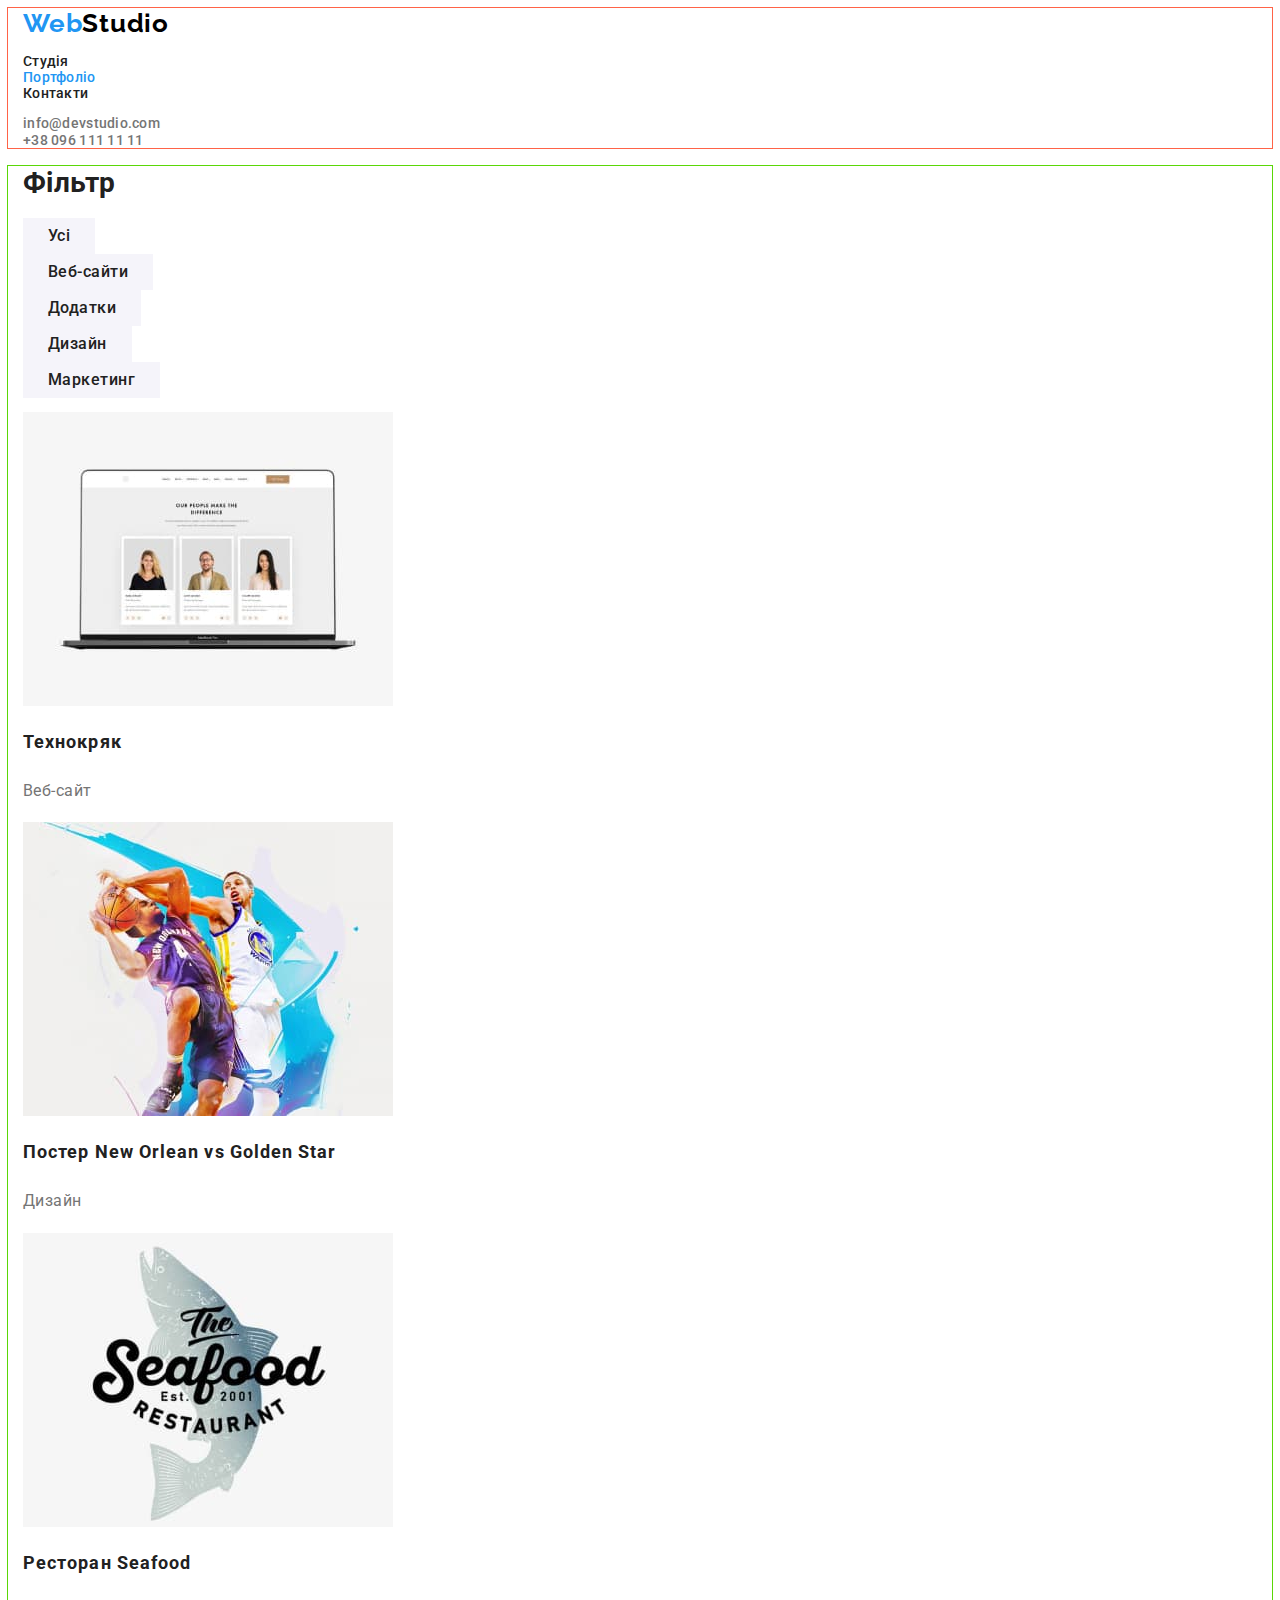
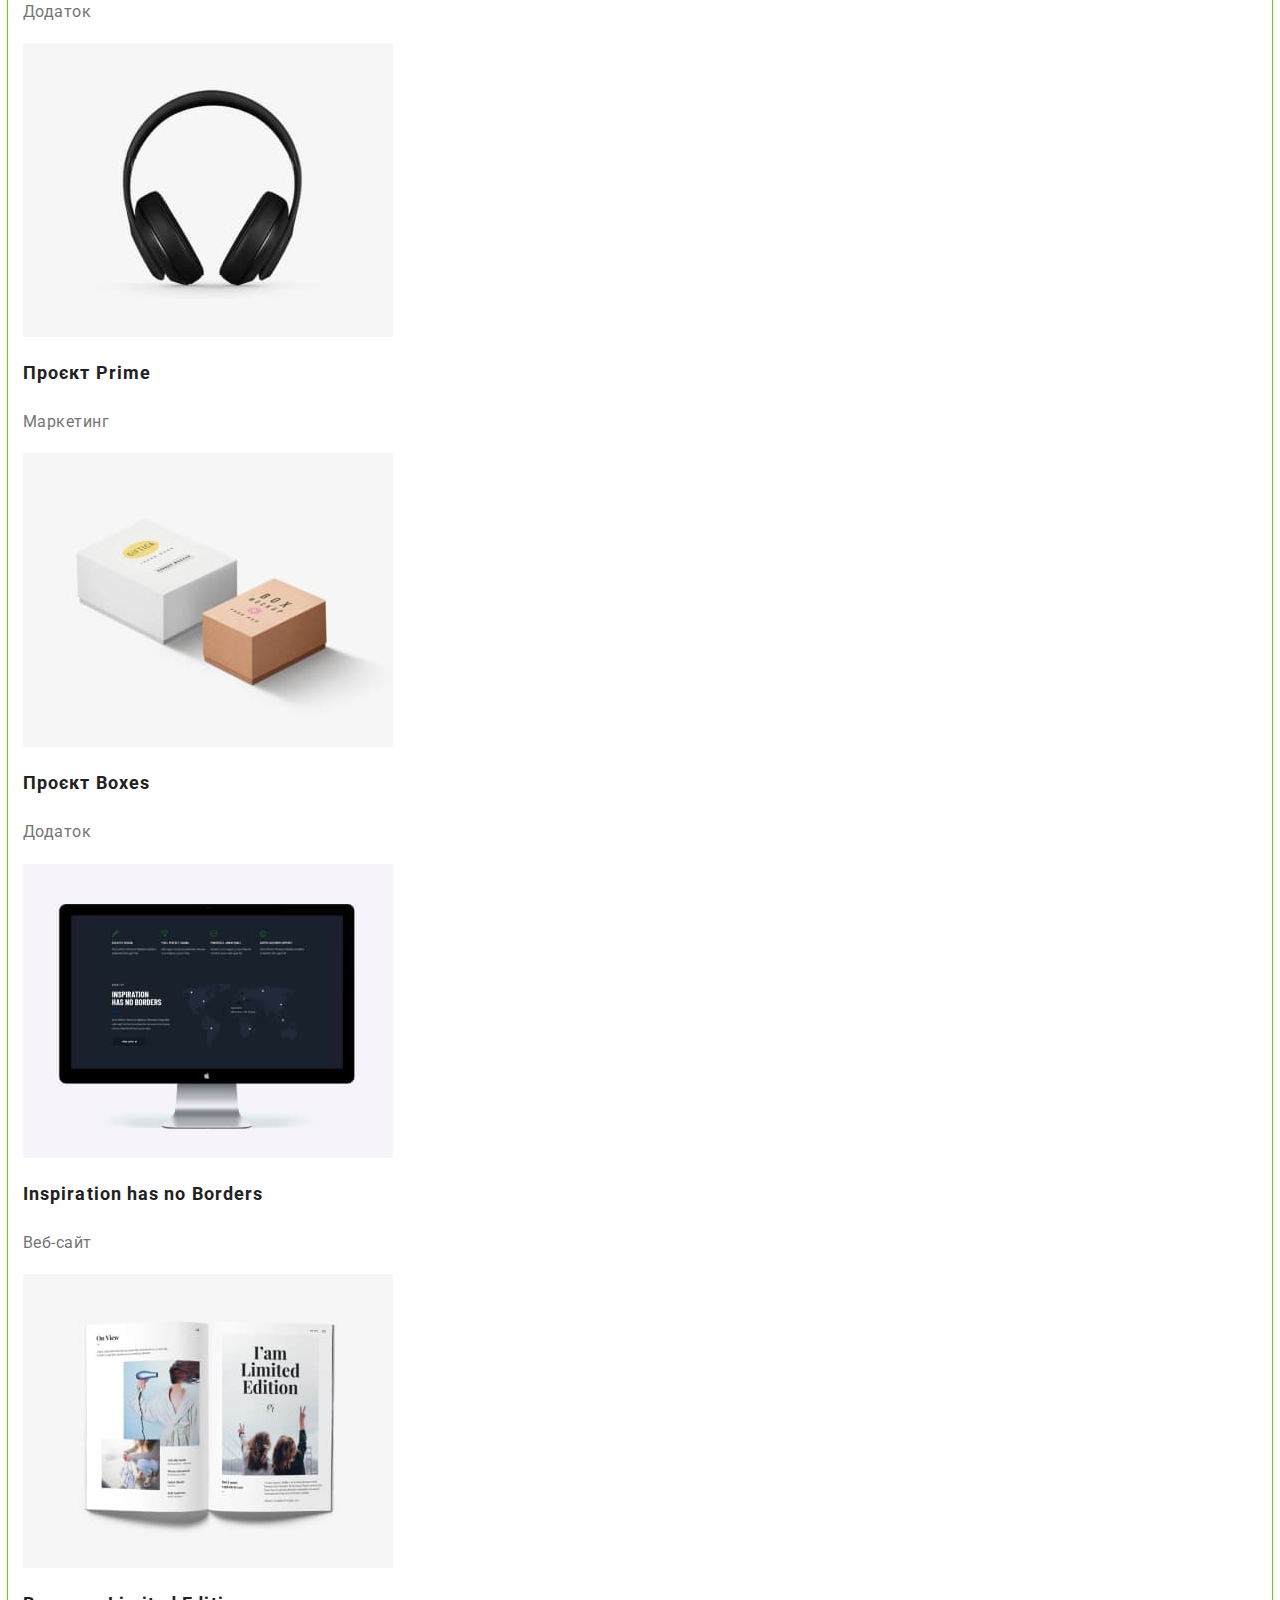
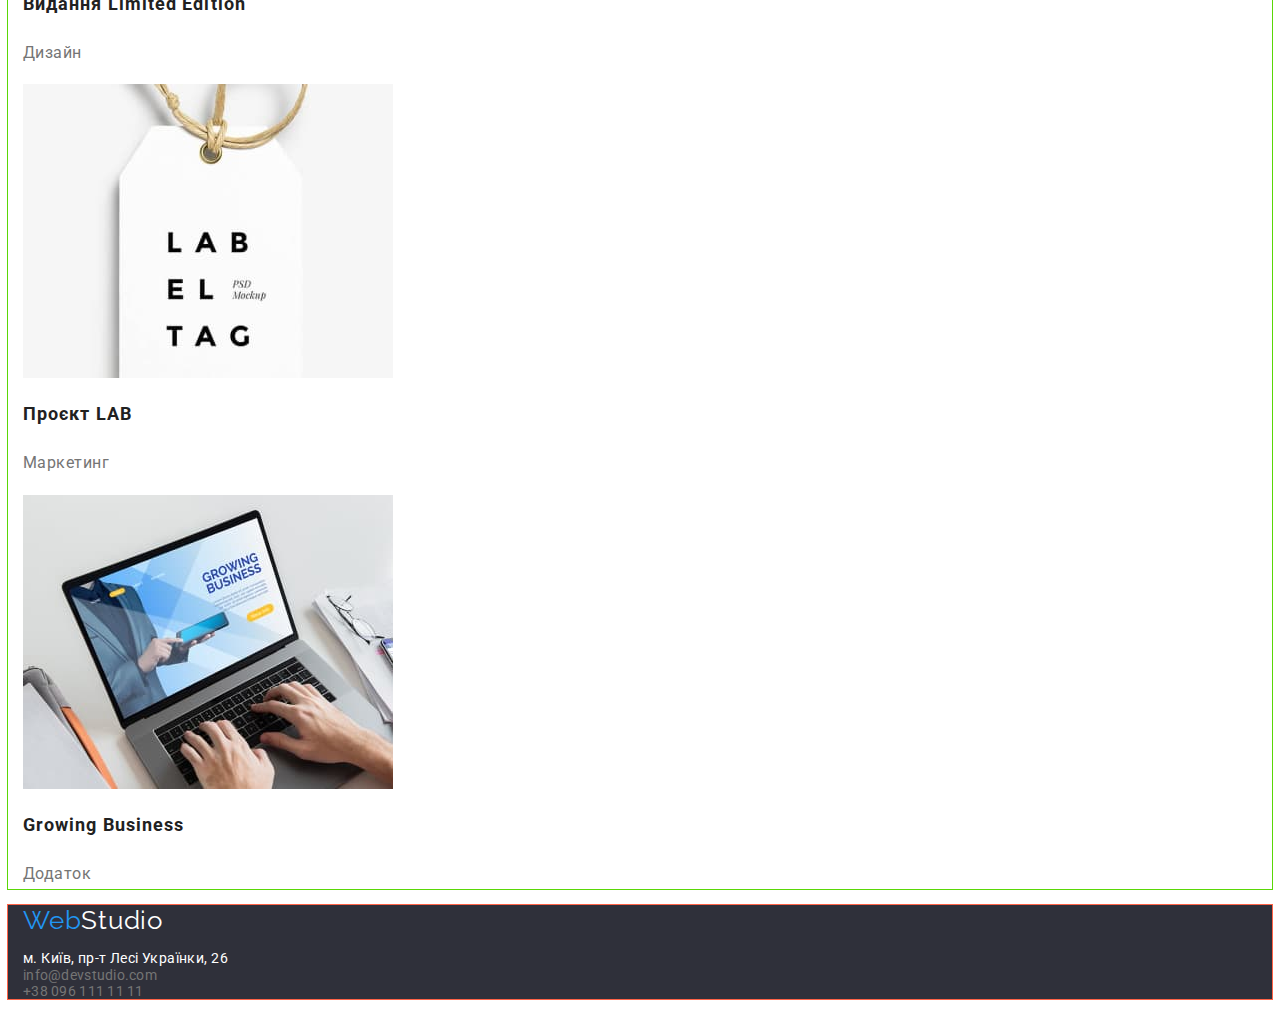
==== portfolio.html @ bdab1df2 "copy file" ====
<!DOCTYPE html>
<html lang="uk">
<head>
    <meta charset="UTF-8">
    <meta http-equiv="X-UA-Compatible" content="IE=edge">
    <link rel="preconnect" href="https://fonts.googleapis.com">
    <link rel="preconnect" href="https://fonts.gstatic.com" crossorigin>
    <meta name="viewport" content="width=device-width, initial-scale=1.0">
    <link href="https://fonts.googleapis.com/css2?family=Montserrat:wght@400;700&family=Raleway:wght@700&family=Roboto:wght@400;500;700;900&display=swap"
        rel="stylesheet">
    <title>Портфоліо</title>
    <link rel="stylesheet" href="./css/styles.css">
</head>
<body>
 <!--Шапка-->  
 <header class="header">
        
    <nav class="container">
        <a href="" class="logo"><span class="accent">Web</span>Studio</a>
    <ul class="navigation-list">
        <li class="item"><a href="./index.html"  class="link">Студія</a></li>
        <li class="item"><a href="./portfolio.html" class="link current">Портфоліо</a></li>
        <li class="item"><a href="" class="link">Контакти</a></li>
    </ul>
     <ul class="list-addres"> 
        <li class="item"><a href="meilto:info@devstudio.com" class="mail">info@devstudio.com</a></li>
        <li class="item"><a href="tel+380961111111" class="tel">+38 096 111 11 11</a></li>
    </ul>
    </nav>

</header>
<main>
    <section class="section-portfolio">
    <div class="container">
        <h1>Фільтр</h1>
    <ul class="list-button">
        <li><button type="button" class="button-portfolio">Усі</button></li>
        <li><button type="button" class="button-portfolio">Веб-сайти</button></li>
        <li><button type="button" class="button-portfolio">Додатки</button></li>
        <li><button type="button" class="button-portfolio">Дизайн</button></li>
        <li><button type="button" class="button-portfolio">Маркетинг</button></li>
    </ul>
    <ul>
        <li>
            <img width="370" height="294" src="./images/porfol1.jpg" alt="">
            <h2 class="portfolio-title">Технокряк</h2>
            <p class="categories" >Веб-сайт</p>
        </li>
        <li>
            <img width="370" height="294" src="./images/porfol2.jpg" alt="">
            <h2 class="portfolio-title">Постер New Orlean vs Golden Star</h2>
            <p class="categories" >Дизайн</p>
        </li>
        <li>
            <img width="370" height="294" src="./images/porfol3.jpg" alt="">
            <h2 class="portfolio-title">Ресторан Seafood</h2>
            <p class="categories" >Додаток</p>
        </li>
        <li>
            <img width="370" height="294" src="./images/porfol4.jpg" alt="">
            <h2 class="portfolio-title">Проєкт Prime</h2>
            <p class="categories" >Маркетинг</p>
        </li>
        <li>
            <img width="370" height="294"  src="./images/porfol5.jpg" alt="">
            <h2 class="portfolio-title">Проєкт Boxes</h2>
            <p class="categories" >Додаток</p>
        </li>
        <li>
            <img width="370" height="294" src="./images/porfol6.jpg" alt="">
            <h2 class="portfolio-title">Inspiration has no Borders</h2>
            <p class="categories" >Веб-сайт</p>
        </li>
        <li>
            <img width="370" height="294" src="./images/porfol7.jpg" alt="">
            <h2 class="portfolio-title">Видання Limited Edition</h2>
            <p class="categories" >Дизайн</p>
        </li>
        <li>
            <img width="370" height="294" src="./images/porfol8.jpg" alt="">
            <h2 class="portfolio-title">Проєкт LAB</h2>
            <p class="categories" >Маркетинг</p>
        </li>
        <li>
            <img width="370" height="294" src="./images/porfol9.jpg" alt="">
            <h2 class="portfolio-title">Growing Business</h2>
            <p class="categories" >Додаток</p>
        </li>
    </ul>
</div>
    
</section>
</main>
<!---footer-->
<footer class="footer-title">
        
    <div class="container">
        <a href="" class="logo-footer"><span class="accent">Web</span>Studio</a>
    <address>
        <ul class="list-footer">
        <li class="contakts-footer"><a href="м.Київ,пр-тЛесіУкраїнки,26" class="addres">м. Київ, пр-т Лесі Українки, 26</a></li>
        <li class="contakts-footer"><a href="meilto:info@devstudio.com" class="mail">info@devstudio.com</a></li>
        <li class="contakts-footer"><a href="tel+380961111111" class="tel">+38 096 111 11 11</a></li>
        </ul>
    </address>
</div>

</footer>

</body>
</html>
---- css/styles.css ----
body {
  font-family: "Roboto", sans-serif;
  font-size: 14px;
  color: #212121;
  background-color: var(--body-color);
  letter-spacing: 0.03em;
}
:root{
--title-color:#212121;
--secondary-text:#757575;
--body-color:#FFFFFF;
--button-link:#2196F3;

}

/* колір навігації заголовкіd тексту(title-color) #212121 */
/* колір параграф і хедер другорядного тексту( #757575 */
/* колір контактів  rgba(255, 255, 255, 0.6); */
/* кнопкі і посилання #2196F3; */
/* білий фон body #FFFFFF */
/* фон секцій #F5F4FA; #2F303A; */
/* Шапка */

.header {
  outline: 1px solid tomato;
  background-color: var(--body-color);
  
}


.container {
  outline: 1px solid rgb(90, 215, 7);
  padding-left: 15px;
  padding-right: 15px;
  margin-left: auto;
  margin-right: auto;
}
.logo {
  font-family:'Raleway',sans-serif;
  font-weight: 700;
  font-size: 26px;
  line-height: 1.2;
  letter-spacing: 0.03em;
  color: #000000;
  text-decoration: none;
}
.accent {
  color: var(--button-link);
  
}
.navigation-list {
  list-style: none;
  padding-inline-start: 0px;
}


.list-addres {
  font-weight: 500;
  list-style: none;
  line-height: 1.15;
  padding-inline-start: 0px;
}

.link {
  text-decoration: none;
  font-weight: 500;
  line-height:1.15;
  letter-spacing: 0.02em;
  color:var(--title-color); 
  
  
 }


 
 .link:hover,
 .link:focus
 {
    color: var(--button-link);
    
 }
 .link.current{
  color: var(--button-link);
 }
.mail{
  text-decoration: none;
  letter-spacing: 0.02em;
  color: var(--secondary-text);
}
.mail:hover,
.mail:focus{
    color:var(--button-link);
}
.tel {
  text-decoration: none;
  letter-spacing: 0.02em;
  color: var(--secondary-text);
}
.tel:hover,
.tel:focus{
    color: var(--button-link);
} 

/* Title */
.heroy {
  background-color: #2f303a;
}

.heroy-title {
  font-size: 44px;
  line-height: 1.4;
  color: #ffffff;
  letter-spacing: 0.06em;
  text-align: center;
  text-transform: uppercase;
}
.button {
  
  color: #ffffff;
  background-color: #188CE8;
  font-family: "Roboto", sans-serif;
  padding: 10px 32px;
  letter-spacing: 0.06em;
  font-size: 16px;
  line-height: 1.9;
  border-radius: 4px;
  text-decoration: none;
  cursor: pointer;
  font-weight: 700;
}

.button:hover,
.button:focus{
background-color: #2196F3;
}
.button:active{
background-color: #188CE8;
width: 216px;
height: 50px;
left: 692px;
top: 430px;
box-shadow: 0px 4px 4px rgba(0, 0, 0, 0.15);
border-radius: 4px;
}

/* <h2>Наші переваги</h2> */
.section-merit {
  outline: 1px solid tomato;
}

.merit-list {
 list-style: none;
}

.merit-title {
  color: var(--title-color);
  font-size: 14px;
  line-height: 1.15;
  letter-spacing: 0.03em;
  
}
.merit-paragraf {
 
  line-height: 1.7;
  letter-spacing: 0.03em;
  color: var(--secondary-text);
}

/* Робота */
.section {
  outline: 1px solid tomato;
  
}
.section-title {
  text-align: center;
  font-size: 36px;
  line-height: 1.15;
  letter-spacing: 0.03em;
  color: var(--title-color);
}
.work {
  list-style: none;
  padding-left: 0;
}

/* People */
.section-people {
  outline: 1px solid tomato;
  background-color: #F5F4FA;
 
}
.team-title {
  text-align: center;
  font-size: 36px;
  line-height: 1.15;
  letter-spacing: 0.03em;
  color: var(--title-color);
}
.staff {
  list-style: none;
  
}
.name-title {
 
  font-weight: 500;
  font-size: 16px;
  line-height: 1.2;
  letter-spacing: 0.03em;
  color: #212121;
}
.profession {
  margin-top: 10px;
  color: var(--secondary-text);
}

/* footer */

.footer-title {
  
  outline: 1px solid tomato;
  background-color: #2f303a;
}
.logo-footer {
  font-family:'Raleway',sans-serif;
  font-size: 26px;
  text-decoration: none;
  line-height: 1.2;
  letter-spacing: 0.03em;
  color: #FFFFFF;
}

.list-footer {
  list-style: none;
  
}
.contakts-footer {
  font-weight: 400;
  text-decoration: none;
  font-style: normal
  
}
.addres{
line-height: 1.2;
text-decoration: none;
color: #FFFFFF;

}

/* портфоліо */



.button-portfolio{
  font-family: 'Roboto',sans-serif;
    color:var(--title-color);
    background-color: #F5F4FA;
font-weight: 500;
font-size: 16px;
line-height: 1.5;
text-align: center;
letter-spacing: 0.03em;
border: none;
padding: 6px 25px;
cursor: pointer;

}
.button-portfolio:hover,
.button-portfolio:focus{
    color: #FFFFFF;
    background-color: var(--button-link);
}

ul{
list-style: none;
padding-inline-start: 0;
}
.portfolio-title{
font-size: 18px;
line-height: 2;
letter-spacing: 0.06em;
color:var(--title-color);


}
.categories{

font-size: 16px;
line-height: 1.9;
letter-spacing: 0.03em;
color: var(--secondary-text);

}
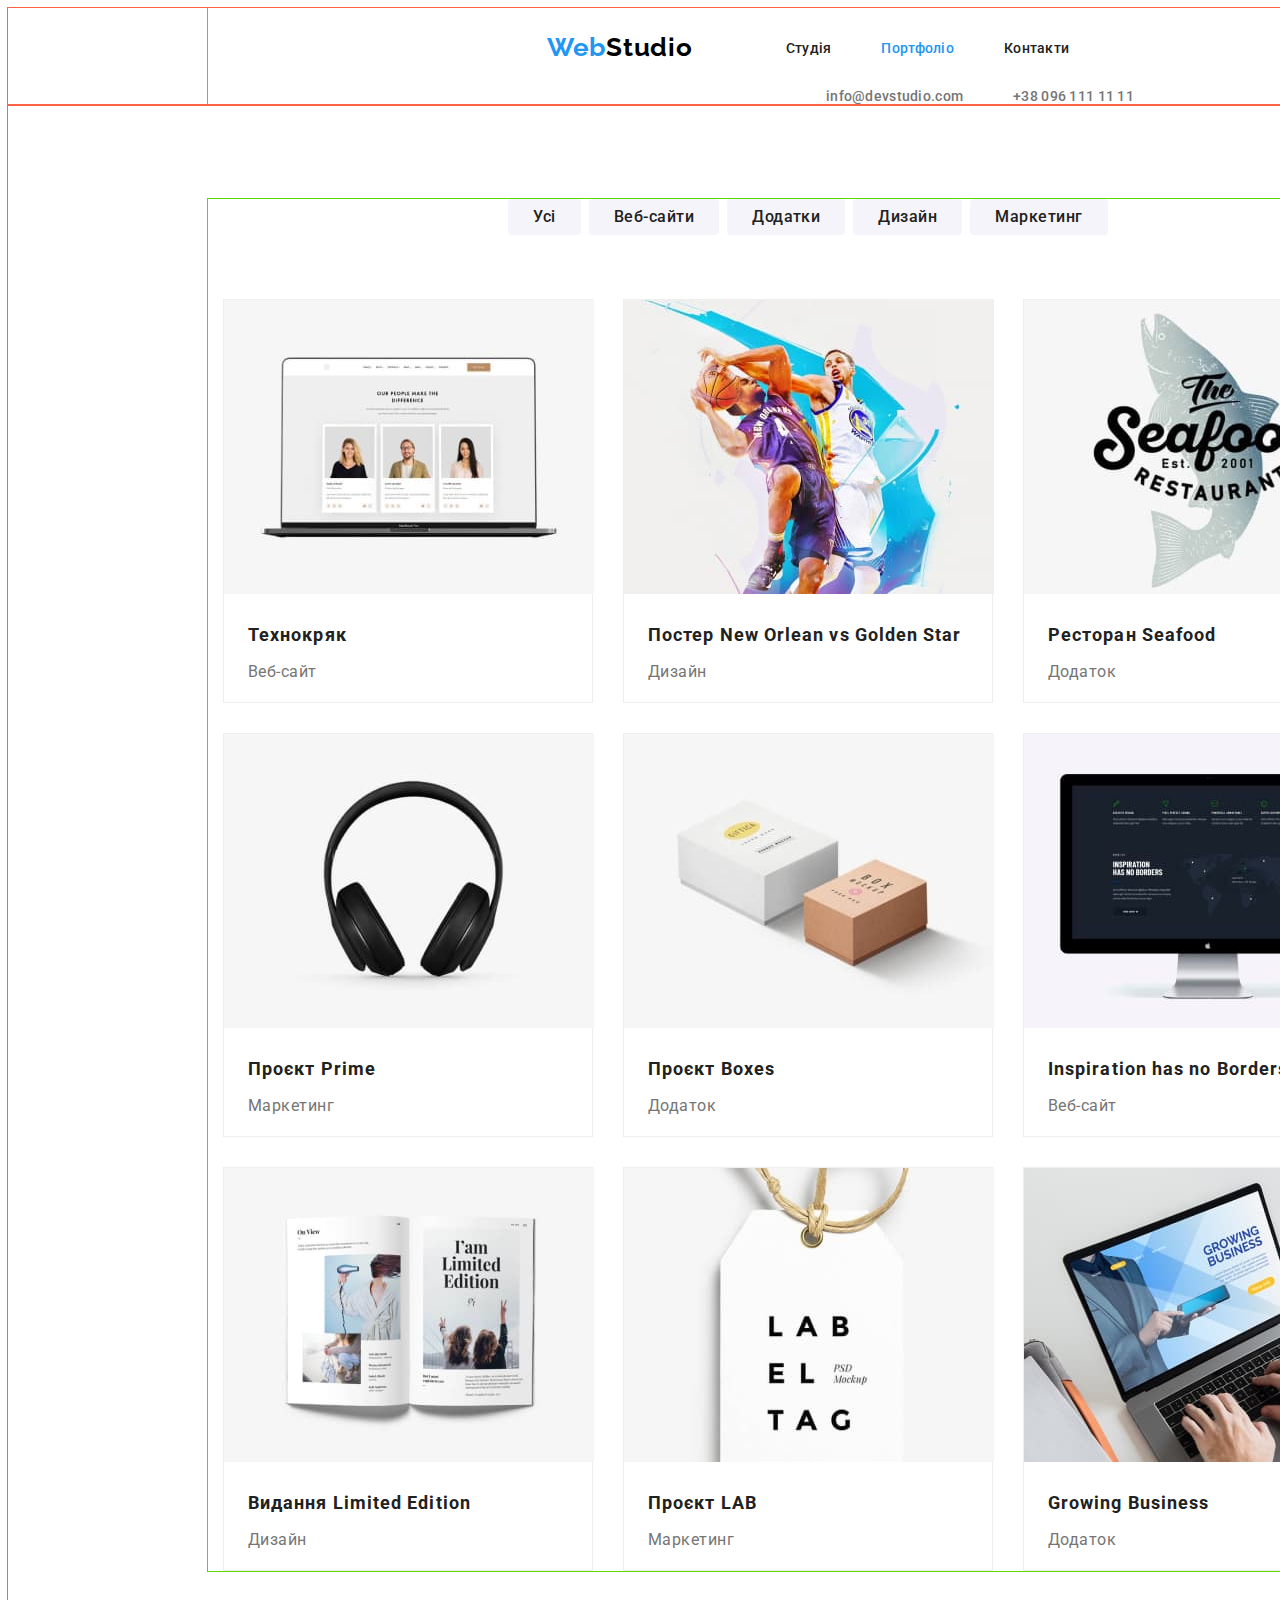
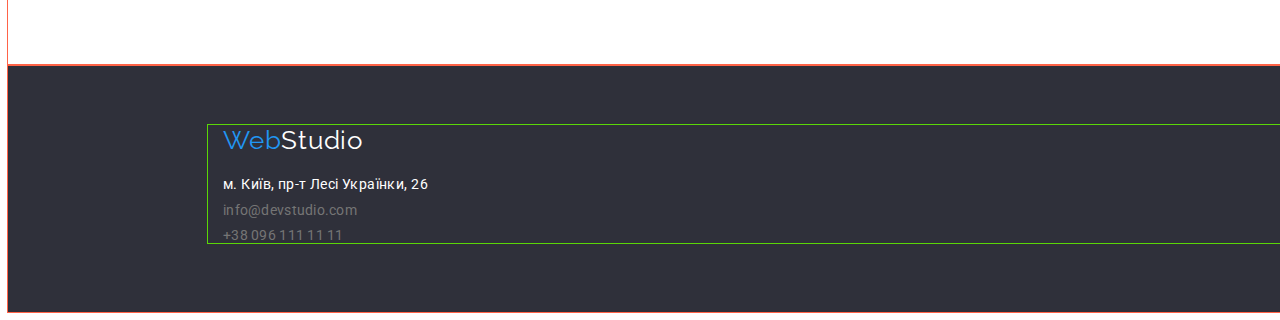
==== commit 7a6b20d1: "Add files via upload" ====
--- a/portfolio.html
+++ b/portfolio.html
@@ -1,111 +1,111 @@
-<!DOCTYPE html>
-<html lang="uk">
-<head>
-    <meta charset="UTF-8">
-    <meta http-equiv="X-UA-Compatible" content="IE=edge">
-    <link rel="preconnect" href="https://fonts.googleapis.com">
-    <link rel="preconnect" href="https://fonts.gstatic.com" crossorigin>
-    <meta name="viewport" content="width=device-width, initial-scale=1.0">
-    <link href="https://fonts.googleapis.com/css2?family=Montserrat:wght@400;700&family=Raleway:wght@700&family=Roboto:wght@400;500;700;900&display=swap"
-        rel="stylesheet">
-    <title>Портфоліо</title>
-    <link rel="stylesheet" href="./css/styles.css">
-</head>
-<body>
- <!--Шапка-->  
- <header class="header">
-        
-    <nav class="container">
-        <a href="" class="logo"><span class="accent">Web</span>Studio</a>
-    <ul class="navigation-list">
-        <li class="item"><a href="./index.html"  class="link">Студія</a></li>
-        <li class="item"><a href="./portfolio.html" class="link current">Портфоліо</a></li>
-        <li class="item"><a href="" class="link">Контакти</a></li>
-    </ul>
-     <ul class="list-addres"> 
-        <li class="item"><a href="meilto:info@devstudio.com" class="mail">info@devstudio.com</a></li>
-        <li class="item"><a href="tel+380961111111" class="tel">+38 096 111 11 11</a></li>
-    </ul>
-    </nav>
-
-</header>
-<main>
-    <section class="section-portfolio">
-    <div class="container">
-        <h1>Фільтр</h1>
-    <ul class="list-button">
-        <li><button type="button" class="button-portfolio">Усі</button></li>
-        <li><button type="button" class="button-portfolio">Веб-сайти</button></li>
-        <li><button type="button" class="button-portfolio">Додатки</button></li>
-        <li><button type="button" class="button-portfolio">Дизайн</button></li>
-        <li><button type="button" class="button-portfolio">Маркетинг</button></li>
-    </ul>
-    <ul>
-        <li>
-            <img width="370" height="294" src="./images/porfol1.jpg" alt="">
-            <h2 class="portfolio-title">Технокряк</h2>
-            <p class="categories" >Веб-сайт</p>
-        </li>
-        <li>
-            <img width="370" height="294" src="./images/porfol2.jpg" alt="">
-            <h2 class="portfolio-title">Постер New Orlean vs Golden Star</h2>
-            <p class="categories" >Дизайн</p>
-        </li>
-        <li>
-            <img width="370" height="294" src="./images/porfol3.jpg" alt="">
-            <h2 class="portfolio-title">Ресторан Seafood</h2>
-            <p class="categories" >Додаток</p>
-        </li>
-        <li>
-            <img width="370" height="294" src="./images/porfol4.jpg" alt="">
-            <h2 class="portfolio-title">Проєкт Prime</h2>
-            <p class="categories" >Маркетинг</p>
-        </li>
-        <li>
-            <img width="370" height="294"  src="./images/porfol5.jpg" alt="">
-            <h2 class="portfolio-title">Проєкт Boxes</h2>
-            <p class="categories" >Додаток</p>
-        </li>
-        <li>
-            <img width="370" height="294" src="./images/porfol6.jpg" alt="">
-            <h2 class="portfolio-title">Inspiration has no Borders</h2>
-            <p class="categories" >Веб-сайт</p>
-        </li>
-        <li>
-            <img width="370" height="294" src="./images/porfol7.jpg" alt="">
-            <h2 class="portfolio-title">Видання Limited Edition</h2>
-            <p class="categories" >Дизайн</p>
-        </li>
-        <li>
-            <img width="370" height="294" src="./images/porfol8.jpg" alt="">
-            <h2 class="portfolio-title">Проєкт LAB</h2>
-            <p class="categories" >Маркетинг</p>
-        </li>
-        <li>
-            <img width="370" height="294" src="./images/porfol9.jpg" alt="">
-            <h2 class="portfolio-title">Growing Business</h2>
-            <p class="categories" >Додаток</p>
-        </li>
-    </ul>
-</div>
-    
-</section>
-</main>
-<!---footer-->
-<footer class="footer-title">
-        
-    <div class="container">
-        <a href="" class="logo-footer"><span class="accent">Web</span>Studio</a>
-    <address>
-        <ul class="list-footer">
-        <li class="contakts-footer"><a href="м.Київ,пр-тЛесіУкраїнки,26" class="addres">м. Київ, пр-т Лесі Українки, 26</a></li>
-        <li class="contakts-footer"><a href="meilto:info@devstudio.com" class="mail">info@devstudio.com</a></li>
-        <li class="contakts-footer"><a href="tel+380961111111" class="tel">+38 096 111 11 11</a></li>
-        </ul>
-    </address>
-</div>
-
-</footer>
-
-</body>
+<!DOCTYPE html>
+<html lang="uk">
+<head>
+    <meta charset="UTF-8">
+    <meta http-equiv="X-UA-Compatible" content="IE=edge">
+    <link rel="preconnect" href="https://fonts.googleapis.com">
+    <link rel="preconnect" href="https://fonts.gstatic.com" crossorigin>
+    <meta name="viewport" content="width=device-width, initial-scale=1.0">
+    <link href="https://fonts.googleapis.com/css2?family=Montserrat:wght@400;700&family=Raleway:wght@700&family=Roboto:wght@400;500;700;900&display=swap"
+        rel="stylesheet">
+    <title>Портфоліо</title>
+    <link rel="stylesheet" href="./css/styles.css">
+</head>
+<body>
+ <!--Шапка-->  
+ <header class="header">
+        
+    <nav class="container container1">
+        <a href="" class="logo"><span class="accent">Web</span>Studio</a>
+    <ul class="navigation-list">
+        <li class="item"><a href="./index.html"  class="link">Студія</a></li>
+        <li class="item"><a href="./portfolio.html" class="link current">Портфоліо</a></li>
+        <li class="item"><a href="" class="link">Контакти</a></li>
+    </ul>
+     <ul class="list-addres"> 
+        <li class="item-mail"><a href="meilto:info@devstudio.com" class="mail">info@devstudio.com</a></li>
+        <li class="item"><a href="tel+380961111111" class="tel">+38 096 111 11 11</a></li>
+    </ul>
+    </nav>
+
+</header>
+<main>
+    <section class="section">
+    <div class="container container1">
+        <h1 class="visually-hidden">Фільтр</h1>
+    <ul class="list-button">
+        <li class="filter"><button type="button" class="button-portfolio">Усі</button></li>
+        <li class="filter"><button type="button" class="button-portfolio">Веб-сайти</button></li>
+        <li class="filter"><button type="button" class="button-portfolio">Додатки</button></li>
+        <li class="filter"><button type="button" class="button-portfolio">Дизайн</button></li>
+        <li class="filter"><button type="button" class="button-portfolio">Маркетинг</button></li>
+    </ul>
+    <ul class="card-set">
+        <li class="card-list">
+            <img width="370" height="294" src="./images/porfol1.jpg" alt="">
+            <h2 class="portfolio-title">Технокряк</h2>
+            <p class="categories" >Веб-сайт</p>
+        </li>
+        <li class="card-list">
+            <img width="370" height="294" src="./images/porfol2.jpg" alt="">
+            <h2 class="portfolio-title">Постер New Orlean vs Golden Star</h2>
+            <p class="categories" >Дизайн</p>
+        </li>
+        <li class="card-list">
+            <img width="370" height="294" src="./images/porfol3.jpg" alt="">
+            <h2 class="portfolio-title">Ресторан Seafood</h2>
+            <p class="categories" >Додаток</p>
+        </li>
+        <li class="card-list">
+            <img width="370" height="294" src="./images/porfol4.jpg" alt="">
+            <h2 class="portfolio-title">Проєкт Prime</h2>
+            <p class="categories" >Маркетинг</p>
+        </li>
+        <li class="card-list">
+            <img width="370" height="294"  src="./images/porfol5.jpg" alt="">
+            <h2 class="portfolio-title">Проєкт Boxes</h2>
+            <p class="categories" >Додаток</p>
+        </li>
+        <li class="card-list">
+            <img width="370" height="294" src="./images/porfol6.jpg" alt="">
+            <h2 class="portfolio-title">Inspiration has no Borders</h2>
+            <p class="categories" >Веб-сайт</p>
+        </li>
+        <li class="card-list">
+            <img width="370" height="294" src="./images/porfol7.jpg" alt="">
+            <h2 class="portfolio-title">Видання Limited Edition</h2>
+            <p class="categories" >Дизайн</p>
+        </li>
+        <li class="card-list">
+            <img width="370" height="294" src="./images/porfol8.jpg" alt="">
+            <h2 class="portfolio-title">Проєкт LAB</h2>
+            <p class="categories" >Маркетинг</p>
+        </li>
+        <li class="card-list">
+            <img width="370" height="294" src="./images/porfol9.jpg" alt="">
+            <h2 class="portfolio-title">Growing Business</h2>
+            <p class="categories" >Додаток</p>
+        </li>
+    </ul>
+</div>
+    
+</section>
+</main>
+<!---footer-->
+<footer class="footer-title">
+        
+    <div class="container">
+        <a href="" class="logo-footer"><span class="accent">Web</span>Studio</a>
+    <address>
+        <ul class="list-footer">
+        <li class="contakts-footer"><a href="м.Київ,пр-тЛесіУкраїнки,26" class="addres">м. Київ, пр-т Лесі Українки, 26</a></li>
+        <li class="contakts-footer"><a href="meilto:info@devstudio.com" class="mail">info@devstudio.com</a></li>
+        <li class="contakts-footer"><a href="tel+380961111111" class="tel">+38 096 111 11 11</a></li>
+        </ul>
+    </address>
+</div>
+
+</footer>
+
+</body>
 </html>--- a/css/styles.css
+++ b/css/styles.css
@@ -1,292 +1,478 @@
-body {
-  font-family: "Roboto", sans-serif;
-  font-size: 14px;
-  color: #212121;
-  background-color: var(--body-color);
-  letter-spacing: 0.03em;
-}
-:root{
---title-color:#212121;
---secondary-text:#757575;
---body-color:#FFFFFF;
---button-link:#2196F3;
-
-}
-
-/* колір навігації заголовкіd тексту(title-color) #212121 */
-/* колір параграф і хедер другорядного тексту( #757575 */
-/* колір контактів  rgba(255, 255, 255, 0.6); */
-/* кнопкі і посилання #2196F3; */
-/* білий фон body #FFFFFF */
-/* фон секцій #F5F4FA; #2F303A; */
-/* Шапка */
-
-.header {
-  outline: 1px solid tomato;
-  background-color: var(--body-color);
-  
-}
-
-
-.container {
-  outline: 1px solid rgb(90, 215, 7);
-  padding-left: 15px;
-  padding-right: 15px;
-  margin-left: auto;
-  margin-right: auto;
-}
-.logo {
-  font-family:'Raleway',sans-serif;
-  font-weight: 700;
-  font-size: 26px;
-  line-height: 1.2;
-  letter-spacing: 0.03em;
-  color: #000000;
-  text-decoration: none;
-}
-.accent {
-  color: var(--button-link);
-  
-}
-.navigation-list {
-  list-style: none;
-  padding-inline-start: 0px;
-}
-
-
-.list-addres {
-  font-weight: 500;
-  list-style: none;
-  line-height: 1.15;
-  padding-inline-start: 0px;
-}
-
-.link {
-  text-decoration: none;
-  font-weight: 500;
-  line-height:1.15;
-  letter-spacing: 0.02em;
-  color:var(--title-color); 
-  
-  
- }
-
-
- 
- .link:hover,
- .link:focus
- {
-    color: var(--button-link);
-    
- }
- .link.current{
-  color: var(--button-link);
- }
-.mail{
-  text-decoration: none;
-  letter-spacing: 0.02em;
-  color: var(--secondary-text);
-}
-.mail:hover,
-.mail:focus{
-    color:var(--button-link);
-}
-.tel {
-  text-decoration: none;
-  letter-spacing: 0.02em;
-  color: var(--secondary-text);
-}
-.tel:hover,
-.tel:focus{
-    color: var(--button-link);
-} 
-
-/* Title */
-.heroy {
-  background-color: #2f303a;
-}
-
-.heroy-title {
-  font-size: 44px;
-  line-height: 1.4;
-  color: #ffffff;
-  letter-spacing: 0.06em;
-  text-align: center;
-  text-transform: uppercase;
-}
-.button {
-  
-  color: #ffffff;
-  background-color: #188CE8;
-  font-family: "Roboto", sans-serif;
-  padding: 10px 32px;
-  letter-spacing: 0.06em;
-  font-size: 16px;
-  line-height: 1.9;
-  border-radius: 4px;
-  text-decoration: none;
-  cursor: pointer;
-  font-weight: 700;
-}
-
-.button:hover,
-.button:focus{
-background-color: #2196F3;
-}
-.button:active{
-background-color: #188CE8;
-width: 216px;
-height: 50px;
-left: 692px;
-top: 430px;
-box-shadow: 0px 4px 4px rgba(0, 0, 0, 0.15);
-border-radius: 4px;
-}
-
-/* <h2>Наші переваги</h2> */
-.section-merit {
-  outline: 1px solid tomato;
-}
-
-.merit-list {
- list-style: none;
-}
-
-.merit-title {
-  color: var(--title-color);
-  font-size: 14px;
-  line-height: 1.15;
-  letter-spacing: 0.03em;
-  
-}
-.merit-paragraf {
- 
-  line-height: 1.7;
-  letter-spacing: 0.03em;
-  color: var(--secondary-text);
-}
-
-/* Робота */
-.section {
-  outline: 1px solid tomato;
-  
-}
-.section-title {
-  text-align: center;
-  font-size: 36px;
-  line-height: 1.15;
-  letter-spacing: 0.03em;
-  color: var(--title-color);
-}
-.work {
-  list-style: none;
-  padding-left: 0;
-}
-
-/* People */
-.section-people {
-  outline: 1px solid tomato;
-  background-color: #F5F4FA;
- 
-}
-.team-title {
-  text-align: center;
-  font-size: 36px;
-  line-height: 1.15;
-  letter-spacing: 0.03em;
-  color: var(--title-color);
-}
-.staff {
-  list-style: none;
-  
-}
-.name-title {
- 
-  font-weight: 500;
-  font-size: 16px;
-  line-height: 1.2;
-  letter-spacing: 0.03em;
-  color: #212121;
-}
-.profession {
-  margin-top: 10px;
-  color: var(--secondary-text);
-}
-
-/* footer */
-
-.footer-title {
-  
-  outline: 1px solid tomato;
-  background-color: #2f303a;
-}
-.logo-footer {
-  font-family:'Raleway',sans-serif;
-  font-size: 26px;
-  text-decoration: none;
-  line-height: 1.2;
-  letter-spacing: 0.03em;
-  color: #FFFFFF;
-}
-
-.list-footer {
-  list-style: none;
-  
-}
-.contakts-footer {
-  font-weight: 400;
-  text-decoration: none;
-  font-style: normal
-  
-}
-.addres{
-line-height: 1.2;
-text-decoration: none;
-color: #FFFFFF;
-
-}
-
-/* портфоліо */
-
-
-
-.button-portfolio{
-  font-family: 'Roboto',sans-serif;
-    color:var(--title-color);
-    background-color: #F5F4FA;
-font-weight: 500;
-font-size: 16px;
-line-height: 1.5;
-text-align: center;
-letter-spacing: 0.03em;
-border: none;
-padding: 6px 25px;
-cursor: pointer;
-
-}
-.button-portfolio:hover,
-.button-portfolio:focus{
-    color: #FFFFFF;
-    background-color: var(--button-link);
-}
-
-ul{
-list-style: none;
-padding-inline-start: 0;
-}
-.portfolio-title{
-font-size: 18px;
-line-height: 2;
-letter-spacing: 0.06em;
-color:var(--title-color);
-
-
-}
-.categories{
-
-font-size: 16px;
-line-height: 1.9;
-letter-spacing: 0.03em;
-color: var(--secondary-text);
-
+html{
+  box-sizing: border-box;
+}
+
+*,
+*::before,
+*::after {
+box-sizing: inherit;
+}
+
+
+body {
+  font-family: "Roboto", sans-serif;
+  font-size: 14px;
+  color: #212121;
+  background-color: var(--body-color);
+  letter-spacing: 0.03em;
+
+}
+:root{
+--title-color:#212121;
+--secondary-text:#757575;
+--body-color:#FFFFFF;
+--button-link:#2196F3;
+
+}
+h1,
+h2,
+h3,
+h4,
+p{
+  margin: 0;
+}
+
+/* колір навігації заголовкіd тексту(title-color) #212121 */
+/* колір параграф і хедер другорядного тексту( #757575 */
+/* колір контактів  rgba(255, 255, 255, 0.6); */
+/* кнопкі і посилання #2196F3; */
+/* білий фон body #FFFFFF */
+/* фон секцій #F5F4FA; #2F303A; */
+/* Шапка */
+
+.header {
+  outline: 1px solid tomato;
+  background-color: var(--body-color);
+  border-bottom: 1px solid #ECECEC;
+  border-bottom-color:#ECECEC;
+  border-bottom-width: 1px;
+  border-bottom-style: solid;
+  margin-left: auto;
+  margin-right: auto;
+ width: 1600px;
+}
+
+
+.container {
+  outline: 1px solid rgb(90, 215, 7);
+  width: 1200px;
+  margin-left: auto;
+  margin-right: auto;
+  padding-left: 15px;
+  padding-right: 15px;
+  
+}
+.container1{
+  display:flex;
+  flex-wrap: wrap;
+  justify-content: center;
+}
+
+.logo {
+  font-family:'Raleway',sans-serif;
+  font-weight: 700;
+  font-size: 26px;
+  line-height: 1.2;
+  letter-spacing: 0.03em;
+  color: #000000;
+  text-decoration: none;
+  margin-top: auto;
+  margin-bottom: auto;
+}
+.accent {
+  color: var(--button-link);
+  
+}
+.navigation-list {
+  list-style: none;
+  padding-inline-start: 0px;
+  display: flex;
+margin-top: 32px;
+margin-bottom: 32px;
+margin-left: 93px;
+}
+.navigation-list>.item:not(:first-child){
+  margin-left: 50px;
+}
+
+
+.list-addres {
+  font-weight: 500;
+  list-style: none;
+  line-height: 1.15;
+  padding-inline-start: 0px;
+  display:flex;
+ margin-left: 344px;
+margin-top: auto;
+margin-bottom: auto;
+ 
+}
+
+.link {
+  text-decoration: none;
+  font-weight: 500;
+  line-height:1.15;
+  letter-spacing: 0.02em;
+  color:var(--title-color); 
+  
+   }
+.item{
+  
+}
+.item-mail{
+margin-right: 50px;
+}
+
+ 
+ .link:hover,
+ .link:focus
+ {
+    color: var(--button-link);
+    
+ }
+ .link.current{
+  color: var(--button-link);
+ }
+.mail{
+  text-decoration: none;
+  letter-spacing: 0.02em;
+  color: var(--secondary-text);
+  
+}
+.mail:hover,
+.mail:focus{
+    color:var(--button-link);
+}
+.tel {
+  text-decoration: none;
+  letter-spacing: 0.02em;
+  color: var(--secondary-text);
+}
+.tel:hover,
+.tel:focus{
+    color: var(--button-link);
+} 
+
+/* Title */
+.heroy {
+  background-color: #2f303a;
+  padding-top: 200px;
+  padding-bottom: 200px;
+  padding-left: 452px;
+  padding-right: 452px;
+  text-align: center;
+  margin-left: auto;
+  margin-right: auto;
+  width: 1600px;
+ 
+}
+
+.heroy-title {
+  font-size: 44px;
+  line-height: 1.4;
+  color: #ffffff;
+  letter-spacing: 0.06em;
+  text-align: center;
+  text-transform: uppercase;
+  margin-top: 0;
+  margin-bottom: 30px;
+
+}
+.button {
+  display: inline-block;
+  color: #ffffff;
+  background-color: #188CE8;
+  font-family: "Roboto", sans-serif;
+  padding: 10px 32px;
+  letter-spacing: 0.06em;
+  font-size: 16px;
+  line-height: 1.9;
+  border-radius: 4px;
+  text-decoration: none;
+  cursor: pointer;
+  font-weight: 700;
+  min-width: 216px;
+  text-align: center;
+}
+
+.button:hover,
+.button:focus{
+background-color: #2196F3;
+}
+.button:active{
+background-color: #188CE8;
+width: 216px;
+height: 50px;
+left: 692px;
+top: 430px;
+box-shadow: 0px 4px 4px rgba(0, 0, 0, 0.15);
+border-radius: 4px;
+}
+
+/* <h2>Наші переваги</h2> */
+
+
+.merit-list {
+ list-style: none;
+ display: flex;
+ margin-top: 0;
+ margin-bottom: 0;
+}
+.merit-list>.merit-element:not(:last-child){
+  margin-right: 30px;
+}
+
+
+.merit-title {
+  color: var(--title-color);
+  font-size: 14px;
+  line-height: 1.15;
+  letter-spacing: 0.03em;
+  margin-bottom: 10px;
+
+  
+}
+.merit-paragraf {
+ 
+  line-height: 1.7;
+  letter-spacing: 0.03em;
+  color: var(--secondary-text);
+}
+
+/* Робота */
+.section {
+  outline: 1px solid tomato;
+ width: 1600px;
+ margin-left: auto;
+ margin-right: auto;
+ padding-top: 94px;
+ padding-bottom: 94px;
+
+}
+.section-title {
+  text-align: center;
+  font-size: 36px;
+  line-height: 1.15;
+  letter-spacing: 0.03em;
+  color: var(--title-color);
+  
+}
+.work {
+  list-style: none;
+  padding-left: 0;
+  display: flex;
+  justify-content:space-between;
+  margin-top: 50px;
+  margin-bottom: 0;
+}
+.work>.work-list:not(:last-child){
+ margin-right: 30px;
+}
+
+/* People */
+
+ 
+
+.section1{
+  background-color: #F5F4FA;
+}
+
+
+.team-title {
+  text-align: center;
+  font-size: 36px;
+  line-height: 1.15;
+  letter-spacing: 0.03em;
+  color: var(--title-color);
+  margin-bottom: 50px;
+}
+.staff {
+  list-style: none;
+  display: flex;
+  justify-content: space-between;
+  margin-top: 0;
+  margin-bottom: 0;
+  
+  }
+
+  .staff>.staff-list:not(:last-child){
+    margin-right: 30px;}
+
+    .staff-list{
+  background-color: #FFFFFF;
+  text-align: center;
+  box-shadow: 0px 1px 3px rgba(0, 0, 0, 0.12), 0px 1px 1px rgba(0, 0, 0, 0.14), 0px 2px 1px rgba(0, 0, 0, 0.2);
+  border-radius: 0px 0px 4px 4px;
+
+ 
+}
+.name-title {
+ margin-top: 30px;
+ margin-bottom: 10px;
+  font-weight: 500;
+  font-size: 16px;
+  line-height: 1.2;
+  letter-spacing: 0.03em;
+  color: #212121;
+}
+.profession {
+  margin-bottom: 30px;
+  color: var(--secondary-text);
+}
+
+/* footer */
+
+.footer-title {
+  margin-right: auto;
+  margin-left: auto;
+  padding-top: 60px;
+  padding-bottom: 60px;
+  outline: 1px solid tomato;
+  background-color: #2f303a;
+  width: 1600px;
+}
+.container-footer{
+  outline: 1px solid rgb(90, 215, 7);
+  width: 1200px;
+  margin-left: auto;
+  margin-right: auto;
+  padding-top: 60px;
+  padding-bottom: 60px;
+  
+}
+.kontent{
+  display: block;
+}
+.logo-footer {
+  font-family:'Raleway',sans-serif;
+  font-size: 26px;
+  text-decoration: none;
+  line-height: 1.2;
+  letter-spacing: 0.03em;
+  color: #FFFFFF;
+  margin-bottom: 20px;
+}
+
+.list-footer {
+  list-style: none;
+  margin-top: 20px;
+  margin-bottom: 0;
+  
+}
+.contakts-footer {
+  font-weight: 400;
+  text-decoration: none;
+  font-style: normal;
+  margin-bottom: 9px;
+  
+}
+.addres{
+line-height: 1.2;
+text-decoration: none;
+color: #FFFFFF;
+
+}
+
+/* портфоліо */
+
+
+  
+
+
+.visually-hidden{ 
+  position: absolute;
+  width: 1px;
+  height: 1px;
+  margin: -1px;
+  border: 0;
+  padding: 0;
+  white-space: nowrap;
+  clip-path: inset(100%);
+  clip: rect(0 0 0 0);
+  overflow: hidden;} 
+  
+
+  .list-button{
+    display: flex;
+    justify-content: center;
+    margin-top: 0;
+    margin-bottom: 50px;
+    
+  }
+  .list-button>.filter:not(:last-child){
+    margin-right: 8px;
+  }
+
+.button-portfolio{
+  font-family: 'Roboto',sans-serif;
+    color:var(--title-color);
+    background-color: #F5F4FA;
+font-weight: 500;
+font-size: 16px;
+line-height: 1.5;
+text-align: center;
+letter-spacing: 0.03em;
+border: none;
+padding: 6px 25px;
+cursor: pointer;
+border-radius: 4px;
+
+
+}
+.button-portfolio:hover,
+.button-portfolio:focus{
+    color: #FFFFFF;
+    background-color: var(--button-link);
+}
+
+
+ul{
+list-style: none;
+padding-inline-start: 0;
+}
+.card-set{
+  display: flex;
+  flex-wrap: wrap;
+  margin-bottom: 0;
+}
+.card-list{
+  margin-right: 30px;
+  margin-bottom: 30px;
+  box-sizing: border-box;
+
+
+width: 370px;
+height: 404px;
+left: 215px;
+top: 262px;
+
+background: #FFFFFF;
+border: 1px solid #EEEEEE;
+  
+}
+.card-list:nth-child(3n){
+  margin-right: 0;
+ 
+}
+.card-list:nth-last-child(-n+3){
+  margin-bottom: 0;
+}
+
+
+.portfolio-title{
+font-size: 18px;
+line-height: 2;
+letter-spacing: 0.06em;
+color:var(--title-color);
+margin: 20px 24px 4px;
+
+
+}
+.categories{
+margin: 4px 24px 20px;
+font-size: 16px;
+line-height: 1.9;
+letter-spacing: 0.03em;
+color: var(--secondary-text);
+
 }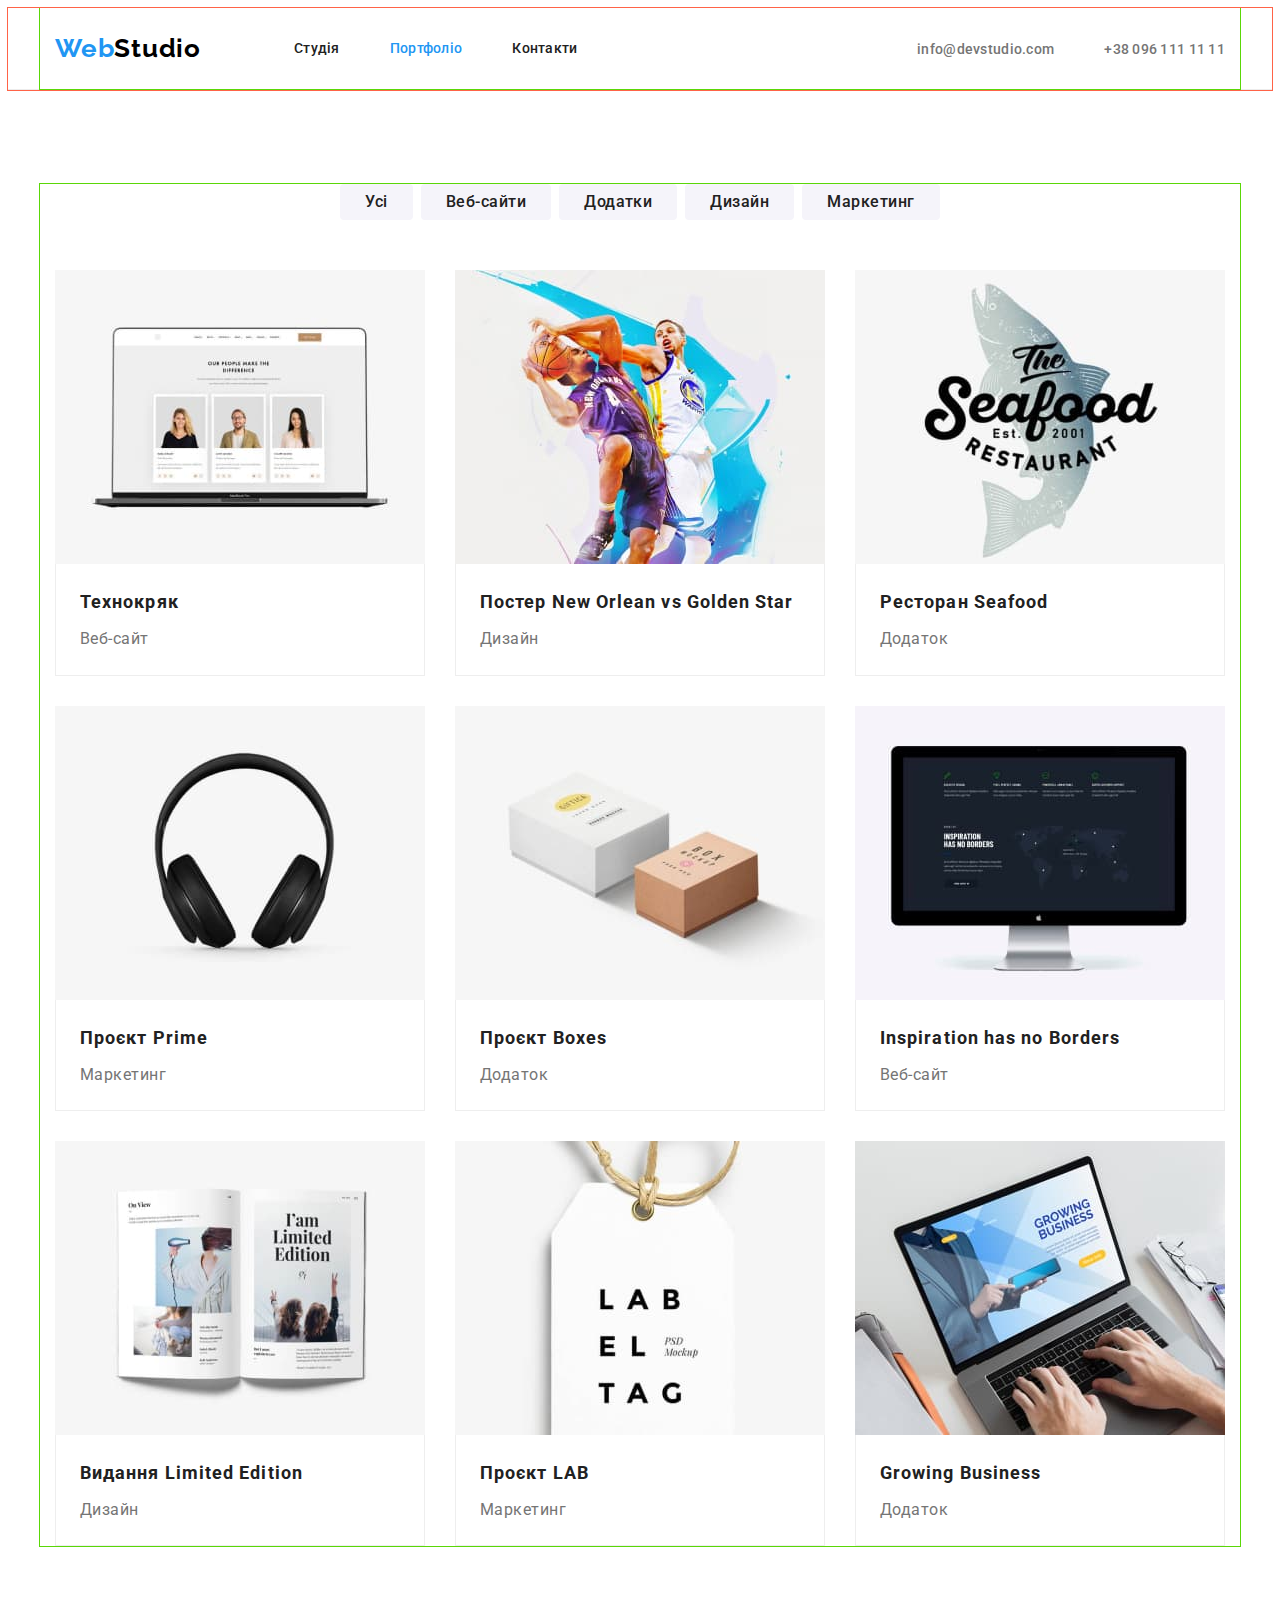
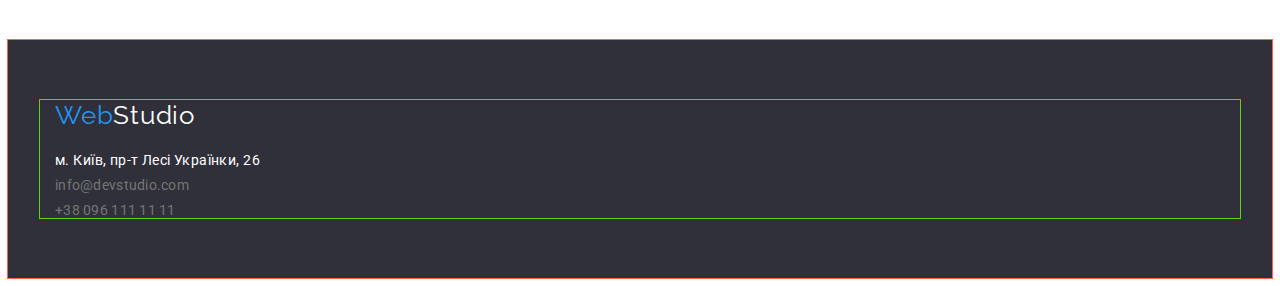
==== commit 18656616: "Add files via upload" ====
--- a/portfolio.html
+++ b/portfolio.html
@@ -1,111 +1,164 @@
 <!DOCTYPE html>
 <html lang="uk">
-<head>
-    <meta charset="UTF-8">
-    <meta http-equiv="X-UA-Compatible" content="IE=edge">
-    <link rel="preconnect" href="https://fonts.googleapis.com">
-    <link rel="preconnect" href="https://fonts.gstatic.com" crossorigin>
-    <meta name="viewport" content="width=device-width, initial-scale=1.0">
-    <link href="https://fonts.googleapis.com/css2?family=Montserrat:wght@400;700&family=Raleway:wght@700&family=Roboto:wght@400;500;700;900&display=swap"
-        rel="stylesheet">
+  <head>
+    <meta charset="UTF-8" />
+    <meta http-equiv="X-UA-Compatible" content="IE=edge" />
+    <link rel="preconnect" href="https://fonts.googleapis.com" />
+    <link rel="preconnect" href="https://fonts.gstatic.com" crossorigin />
+    <meta name="viewport" content="width=device-width, initial-scale=1.0" />
+    <link
+      href="https://fonts.googleapis.com/css2?family=Montserrat:wght@400;700&family=Raleway:wght@700&family=Roboto:wght@400;500;700;900&display=swap"
+      rel="stylesheet"
+    />
     <title>Портфоліо</title>
-    <link rel="stylesheet" href="./css/styles.css">
-</head>
-<body>
- <!--Шапка-->  
- <header class="header">
-        
-    <nav class="container container1">
-        <a href="" class="logo"><span class="accent">Web</span>Studio</a>
-    <ul class="navigation-list">
-        <li class="item"><a href="./index.html"  class="link">Студія</a></li>
-        <li class="item"><a href="./portfolio.html" class="link current">Портфоліо</a></li>
-        <li class="item"><a href="" class="link">Контакти</a></li>
-    </ul>
-     <ul class="list-addres"> 
-        <li class="item-mail"><a href="meilto:info@devstudio.com" class="mail">info@devstudio.com</a></li>
-        <li class="item"><a href="tel+380961111111" class="tel">+38 096 111 11 11</a></li>
-    </ul>
-    </nav>
-
-</header>
-<main>
-    <section class="section">
-    <div class="container container1">
-        <h1 class="visually-hidden">Фільтр</h1>
-    <ul class="list-button">
-        <li class="filter"><button type="button" class="button-portfolio">Усі</button></li>
-        <li class="filter"><button type="button" class="button-portfolio">Веб-сайти</button></li>
-        <li class="filter"><button type="button" class="button-portfolio">Додатки</button></li>
-        <li class="filter"><button type="button" class="button-portfolio">Дизайн</button></li>
-        <li class="filter"><button type="button" class="button-portfolio">Маркетинг</button></li>
-    </ul>
-    <ul class="card-set">
-        <li class="card-list">
-            <img width="370" height="294" src="./images/porfol1.jpg" alt="">
-            <h2 class="portfolio-title">Технокряк</h2>
-            <p class="categories" >Веб-сайт</p>
-        </li>
-        <li class="card-list">
-            <img width="370" height="294" src="./images/porfol2.jpg" alt="">
-            <h2 class="portfolio-title">Постер New Orlean vs Golden Star</h2>
-            <p class="categories" >Дизайн</p>
-        </li>
-        <li class="card-list">
-            <img width="370" height="294" src="./images/porfol3.jpg" alt="">
-            <h2 class="portfolio-title">Ресторан Seafood</h2>
-            <p class="categories" >Додаток</p>
-        </li>
-        <li class="card-list">
-            <img width="370" height="294" src="./images/porfol4.jpg" alt="">
-            <h2 class="portfolio-title">Проєкт Prime</h2>
-            <p class="categories" >Маркетинг</p>
-        </li>
-        <li class="card-list">
-            <img width="370" height="294"  src="./images/porfol5.jpg" alt="">
-            <h2 class="portfolio-title">Проєкт Boxes</h2>
-            <p class="categories" >Додаток</p>
-        </li>
-        <li class="card-list">
-            <img width="370" height="294" src="./images/porfol6.jpg" alt="">
-            <h2 class="portfolio-title">Inspiration has no Borders</h2>
-            <p class="categories" >Веб-сайт</p>
-        </li>
-        <li class="card-list">
-            <img width="370" height="294" src="./images/porfol7.jpg" alt="">
-            <h2 class="portfolio-title">Видання Limited Edition</h2>
-            <p class="categories" >Дизайн</p>
-        </li>
-        <li class="card-list">
-            <img width="370" height="294" src="./images/porfol8.jpg" alt="">
-            <h2 class="portfolio-title">Проєкт LAB</h2>
-            <p class="categories" >Маркетинг</p>
-        </li>
-        <li class="card-list">
-            <img width="370" height="294" src="./images/porfol9.jpg" alt="">
-            <h2 class="portfolio-title">Growing Business</h2>
-            <p class="categories" >Додаток</p>
-        </li>
-    </ul>
-</div>
-    
-</section>
-</main>
-<!---footer-->
-<footer class="footer-title">
-        
-    <div class="container">
+    <link
+      rel="stylesheet"
+      href="https://cdnjs.cloudflare.com/ajax/libs/modern-normalize/1.1.0/modern-normalize.min.css"
+      integrity="sha512-wpPYUAdjBVSE4KJnH1VR1HeZfpl1ub8YT/NKx4PuQ5NmX2tKuGu6U/JRp5y+Y8XG2tV+wKQpNHVUX03MfMFn9Q=="
+      crossorigin="anonymous"
+      referrerpolicy="no-referrer"
+    />
+    <link rel="stylesheet" href="./css/styles.css" />
+  </head>
+  <body>
+    <!--Шапка-->
+    <header class="header">
+      <div class="container container-internal">
+        <nav class="navigation">
+          <a href="" class="logo"><span class="accent">Web</span>Studio</a>
+          <ul class="navigation-list">
+            <li class="item"><a href="./index.html" class="link">Студія</a></li>
+            <li class="item">
+              <a href="./portfolio.html" class="link current">Портфоліо</a>
+            </li>
+            <li class="item"><a href="" class="link">Контакти</a></li>
+          </ul>
+        </nav>
+        <ul class="list-addres">
+          <li class="item-mail">
+            <a href="meilto:info@devstudio.com" class="link mail"
+              >info@devstudio.com</a
+            >
+          </li>
+          <li class="item">
+            <a href="tel+380961111111" class="link tel">+38 096 111 11 11</a>
+          </li>
+        </ul>
+      </div>
+    </header>
+    <main>
+      <section class="section">
+        <div class="container container-internal">
+          <h1 class="visually-hidden">Фільтр</h1>
+          <ul class="list-button">
+            <li class="filter">
+              <button type="button" class="button-portfolio">Усі</button>
+            </li>
+            <li class="filter">
+              <button type="button" class="button-portfolio">Веб-сайти</button>
+            </li>
+            <li class="filter">
+              <button type="button" class="button-portfolio">Додатки</button>
+            </li>
+            <li class="filter">
+              <button type="button" class="button-portfolio">Дизайн</button>
+            </li>
+            <li class="filter">
+              <button type="button" class="button-portfolio">Маркетинг</button>
+            </li>
+          </ul>
+          <ul class="card-set">
+            <li class="card-list">
+              <img width="370" height="294" src="./images/porfol1.jpg" alt="" />
+              <div class="card-blok">
+                <h2 class="portfolio-title">Технокряк</h2>
+                <p class="categories">Веб-сайт</p>
+              </div>
+            </li>
+            <li class="card-list">
+              <img width="370" height="294" src="./images/porfol2.jpg" alt="" />
+              <div class="card-blok">
+                <h2 class="portfolio-title">
+                  Постер New Orlean vs Golden Star
+                </h2>
+                <p class="categories">Дизайн</p>
+              </div>
+            </li>
+            <li class="card-list">
+              <img width="370" height="294" src="./images/porfol3.jpg" alt="" />
+              <div class="card-blok">
+                <h2 class="portfolio-title">Ресторан Seafood</h2>
+                <p class="categories">Додаток</p>
+              </div>
+            </li>
+            <li class="card-list">
+              <img width="370" height="294" src="./images/porfol4.jpg" alt="" />
+              <div class="card-blok">
+                <h2 class="portfolio-title">Проєкт Prime</h2>
+                <p class="categories">Маркетинг</p>
+              </div>
+            </li>
+            <li class="card-list">
+              <img width="370" height="294" src="./images/porfol5.jpg" alt="" />
+              <div class="card-blok">
+                <h2 class="portfolio-title">Проєкт Boxes</h2>
+                <p class="categories">Додаток</p>
+              </div>
+            </li>
+            <li class="card-list">
+              <img width="370" height="294" src="./images/porfol6.jpg" alt="" />
+              <div class="card-blok">
+                <h2 class="portfolio-title">Inspiration has no Borders</h2>
+                <p class="categories">Веб-сайт</p>
+              </div>
+            </li>
+            <li class="card-list">
+              <img width="370" height="294" src="./images/porfol7.jpg" alt="" />
+              <div class="card-blok">
+                <h2 class="portfolio-title">Видання Limited Edition</h2>
+                <p class="categories">Дизайн</p>
+              </div>
+            </li>
+            <li class="card-list">
+              <img width="370" height="294" src="./images/porfol8.jpg" alt="" />
+              <div class="card-blok">
+                <h2 class="portfolio-title">Проєкт LAB</h2>
+                <p class="categories">Маркетинг</p>
+              </div>
+            </li>
+            <li class="card-list">
+              <img width="370" height="294" src="./images/porfol9.jpg" alt="" />
+              <div class="card-blok">
+                <h2 class="portfolio-title">Growing Business</h2>
+                <p class="categories">Додаток</p>
+              </div>
+            </li>
+          </ul>
+        </div>
+      </section>
+    </main>
+    <!---footer-->
+    <footer class="footer-title">
+      <div class="container">
         <a href="" class="logo-footer"><span class="accent">Web</span>Studio</a>
-    <address>
-        <ul class="list-footer">
-        <li class="contakts-footer"><a href="м.Київ,пр-тЛесіУкраїнки,26" class="addres">м. Київ, пр-т Лесі Українки, 26</a></li>
-        <li class="contakts-footer"><a href="meilto:info@devstudio.com" class="mail">info@devstudio.com</a></li>
-        <li class="contakts-footer"><a href="tel+380961111111" class="tel">+38 096 111 11 11</a></li>
-        </ul>
-    </address>
-</div>
-
-</footer>
-
-</body>
-</html>+        <address>
+          <ul class="list-footer">
+            <li class="contakts-footer">
+              <a href="м.Київ,пр-тЛесіУкраїнки,26" class="addres"
+                >м. Київ, пр-т Лесі Українки, 26</a
+              >
+            </li>
+            <li class="contakts-footer">
+              <a href="meilto:info@devstudio.com" class="mail"
+                >info@devstudio.com</a
+              >
+            </li>
+            <li class="contakts-footer">
+              <a href="tel+380961111111" class="tel">+38 096 111 11 11</a>
+            </li>
+          </ul>
+        </address>
+      </div>
+    </footer>
+  </body>
+</html>
--- a/css/styles.css
+++ b/css/styles.css
@@ -1,13 +1,12 @@
-html{
+html {
   box-sizing: border-box;
 }
 
 *,
 *::before,
 *::after {
-box-sizing: inherit;
-}
-
+  box-sizing: inherit;
+}
 
 body {
   font-family: "Roboto", sans-serif;
@@ -15,21 +14,21 @@
   color: #212121;
   background-color: var(--body-color);
   letter-spacing: 0.03em;
-
-}
-:root{
---title-color:#212121;
---secondary-text:#757575;
---body-color:#FFFFFF;
---button-link:#2196F3;
-
+}
+:root {
+  --title-color: #212121;
+  --secondary-text: #757575;
+  --body-color: #ffffff;
+  --button-link: #2196f3;
 }
 h1,
 h2,
 h3,
 h4,
-p{
+p,
+ul {
   margin: 0;
+  padding: 0;
 }
 
 /* колір навігації заголовкіd тексту(title-color) #212121 */
@@ -43,15 +42,13 @@
 .header {
   outline: 1px solid tomato;
   background-color: var(--body-color);
-  border-bottom: 1px solid #ECECEC;
-  border-bottom-color:#ECECEC;
+  border-bottom: 1px solid #ececec;
+  border-bottom-color: #ececec;
   border-bottom-width: 1px;
   border-bottom-style: solid;
   margin-left: auto;
   margin-right: auto;
- width: 1600px;
-}
-
+}
 
 .container {
   outline: 1px solid rgb(90, 215, 7);
@@ -60,88 +57,80 @@
   margin-right: auto;
   padding-left: 15px;
   padding-right: 15px;
-  
-}
-.container1{
-  display:flex;
+}
+.container-internal {
+  display: flex;
   flex-wrap: wrap;
   justify-content: center;
 }
+.navigation {
+  display: flex;
+}
 
 .logo {
-  font-family:'Raleway',sans-serif;
+  font-family: "Raleway", sans-serif;
   font-weight: 700;
   font-size: 26px;
   line-height: 1.2;
   letter-spacing: 0.03em;
   color: #000000;
   text-decoration: none;
+  padding: 25px 0;
+}
+.accent {
+  color: var(--button-link);
+}
+.navigation-list {
+  list-style: none;
+  padding-inline-start: 0px;
+  display: flex;
+
+  margin-left: 93px;
+}
+.navigation-list > .item:not(:first-child) {
+  margin-left: 50px;
+}
+
+.list-addres {
+  font-weight: 500;
+  list-style: none;
+  line-height: 1.15;
+  padding-inline-start: 0px;
+  display: flex;
+  margin-left: auto;
   margin-top: auto;
   margin-bottom: auto;
 }
-.accent {
+
+.link {
+  text-decoration: none;
+  font-weight: 500;
+  line-height: 1.15;
+  letter-spacing: 0.02em;
+  color: var(--title-color);
+  padding: 32px 0;
+  display: block;
+}
+
+.item-mail {
+  margin-right: 50px;
+}
+
+.link:hover,
+.link:focus {
   color: var(--button-link);
-  
-}
-.navigation-list {
-  list-style: none;
-  padding-inline-start: 0px;
-  display: flex;
-margin-top: 32px;
-margin-bottom: 32px;
-margin-left: 93px;
-}
-.navigation-list>.item:not(:first-child){
-  margin-left: 50px;
-}
-
-
-.list-addres {
-  font-weight: 500;
-  list-style: none;
-  line-height: 1.15;
-  padding-inline-start: 0px;
-  display:flex;
- margin-left: 344px;
-margin-top: auto;
-margin-bottom: auto;
- 
-}
-
-.link {
-  text-decoration: none;
-  font-weight: 500;
-  line-height:1.15;
-  letter-spacing: 0.02em;
-  color:var(--title-color); 
-  
-   }
-.item{
-  
-}
-.item-mail{
-margin-right: 50px;
-}
-
- 
- .link:hover,
- .link:focus
- {
-    color: var(--button-link);
-    
- }
- .link.current{
+}
+.link.current {
   color: var(--button-link);
- }
-.mail{
+}
+.mail {
   text-decoration: none;
   letter-spacing: 0.02em;
   color: var(--secondary-text);
-  
 }
 .mail:hover,
-.mail:focus{
-    color:var(--button-link);
+.mail:focus {
+  color: var(--button-link);
 }
 .tel {
   text-decoration: none;
@@ -149,22 +138,17 @@
   color: var(--secondary-text);
 }
 .tel:hover,
-.tel:focus{
-    color: var(--button-link);
-} 
+.tel:focus {
+  color: var(--button-link);
+}
 
 /* Title */
 .heroy {
   background-color: #2f303a;
   padding-top: 200px;
   padding-bottom: 200px;
-  padding-left: 452px;
-  padding-right: 452px;
-  text-align: center;
-  margin-left: auto;
-  margin-right: auto;
-  width: 1600px;
- 
+
+  text-align: center;
 }
 
 .heroy-title {
@@ -176,12 +160,14 @@
   text-transform: uppercase;
   margin-top: 0;
   margin-bottom: 30px;
-
+  margin-left: auto;
+  margin-right: auto;
+  width: 696px;
 }
 .button {
   display: inline-block;
   color: #ffffff;
-  background-color: #188CE8;
+  background-color: #188ce8;
   font-family: "Roboto", sans-serif;
   padding: 10px 32px;
   letter-spacing: 0.06em;
@@ -196,32 +182,27 @@
 }
 
 .button:hover,
-.button:focus{
-background-color: #2196F3;
-}
-.button:active{
-background-color: #188CE8;
-width: 216px;
-height: 50px;
-left: 692px;
-top: 430px;
-box-shadow: 0px 4px 4px rgba(0, 0, 0, 0.15);
-border-radius: 4px;
+.button:focus {
+  background-color: #2196f3;
+}
+.button:active {
+  background-color: #188ce8;
+  width: 216px;
+  height: 50px;
+  left: 692px;
+  top: 430px;
+  box-shadow: 0px 4px 4px rgba(0, 0, 0, 0.15);
+  border-radius: 4px;
 }
 
 /* <h2>Наші переваги</h2> */
 
-
 .merit-list {
- list-style: none;
- display: flex;
- margin-top: 0;
- margin-bottom: 0;
-}
-.merit-list>.merit-element:not(:last-child){
+  display: flex;
+}
+.merit-list > .merit-element:not(:last-child) {
   margin-right: 30px;
 }
-
 
 .merit-title {
   color: var(--title-color);
@@ -229,25 +210,24 @@
   line-height: 1.15;
   letter-spacing: 0.03em;
   margin-bottom: 10px;
-
-  
 }
 .merit-paragraf {
- 
   line-height: 1.7;
   letter-spacing: 0.03em;
   color: var(--secondary-text);
 }
 
 /* Робота */
+img {
+  display: block;
+  min-width: 100%;
+}
 .section {
-  outline: 1px solid tomato;
- width: 1600px;
- margin-left: auto;
- margin-right: auto;
- padding-top: 94px;
- padding-bottom: 94px;
-
+  padding-top: 94px;
+  padding-bottom: 94px;
+}
+.our-work {
+  padding-top: 0;
 }
 .section-title {
   text-align: center;
@@ -255,28 +235,23 @@
   line-height: 1.15;
   letter-spacing: 0.03em;
   color: var(--title-color);
-  
 }
 .work {
   list-style: none;
   padding-left: 0;
   display: flex;
-  justify-content:space-between;
   margin-top: 50px;
   margin-bottom: 0;
 }
-.work>.work-list:not(:last-child){
- margin-right: 30px;
+.work > .work-list:not(:last-child) {
+  margin-right: 30px;
 }
 
 /* People */
 
- 
-
-.section1{
-  background-color: #F5F4FA;
-}
-
+.section-people {
+  background-color: #f5f4fa;
+}
 
 .team-title {
   text-align: center;
@@ -292,23 +267,24 @@
   justify-content: space-between;
   margin-top: 0;
   margin-bottom: 0;
-  
-  }
-
-  .staff>.staff-list:not(:last-child){
-    margin-right: 30px;}
-
-    .staff-list{
-  background-color: #FFFFFF;
-  text-align: center;
-  box-shadow: 0px 1px 3px rgba(0, 0, 0, 0.12), 0px 1px 1px rgba(0, 0, 0, 0.14), 0px 2px 1px rgba(0, 0, 0, 0.2);
+}
+
+.staff > .staff-list:not(:last-child) {
+  margin-right: 30px;
+}
+
+.staff-list {
+  background-color: #ffffff;
+  text-align: center;
+  box-shadow: 0px 1px 3px rgba(0, 0, 0, 0.12), 0px 1px 1px rgba(0, 0, 0, 0.14),
+    0px 2px 1px rgba(0, 0, 0, 0.2);
   border-radius: 0px 0px 4px 4px;
-
- 
+}
+.personnel {
+  padding: 30px 0;
 }
 .name-title {
- margin-top: 30px;
- margin-bottom: 10px;
+  margin-bottom: 10px;
   font-weight: 500;
   font-size: 16px;
   line-height: 1.2;
@@ -316,70 +292,56 @@
   color: #212121;
 }
 .profession {
-  margin-bottom: 30px;
   color: var(--secondary-text);
+  font-size: 16px;
 }
 
 /* footer */
 
 .footer-title {
-  margin-right: auto;
-  margin-left: auto;
   padding-top: 60px;
   padding-bottom: 60px;
   outline: 1px solid tomato;
   background-color: #2f303a;
-  width: 1600px;
-}
-.container-footer{
-  outline: 1px solid rgb(90, 215, 7);
-  width: 1200px;
-  margin-left: auto;
-  margin-right: auto;
-  padding-top: 60px;
-  padding-bottom: 60px;
-  
-}
-.kontent{
+}
+
+.kontent {
   display: block;
 }
 .logo-footer {
-  font-family:'Raleway',sans-serif;
+  font-family: "Raleway", sans-serif;
   font-size: 26px;
   text-decoration: none;
   line-height: 1.2;
   letter-spacing: 0.03em;
-  color: #FFFFFF;
+  color: #ffffff;
   margin-bottom: 20px;
 }
+address {
+  margin-top: 20px;
+}
 
 .list-footer {
   list-style: none;
-  margin-top: 20px;
+}
+.contakts-footer:last-child {
   margin-bottom: 0;
-  
 }
 .contakts-footer {
   font-weight: 400;
   text-decoration: none;
   font-style: normal;
   margin-bottom: 9px;
-  
-}
-.addres{
-line-height: 1.2;
-text-decoration: none;
-color: #FFFFFF;
-
+}
+.addres {
+  line-height: 1.2;
+  text-decoration: none;
+  color: #ffffff;
 }
 
 /* портфоліо */
 
-
-  
-
-
-.visually-hidden{ 
+.visually-hidden {
   position: absolute;
   width: 1px;
   height: 1px;
@@ -389,90 +351,76 @@
   white-space: nowrap;
   clip-path: inset(100%);
   clip: rect(0 0 0 0);
-  overflow: hidden;} 
-  
-
-  .list-button{
-    display: flex;
-    justify-content: center;
-    margin-top: 0;
-    margin-bottom: 50px;
-    
-  }
-  .list-button>.filter:not(:last-child){
-    margin-right: 8px;
-  }
-
-.button-portfolio{
-  font-family: 'Roboto',sans-serif;
-    color:var(--title-color);
-    background-color: #F5F4FA;
-font-weight: 500;
-font-size: 16px;
-line-height: 1.5;
-text-align: center;
-letter-spacing: 0.03em;
-border: none;
-padding: 6px 25px;
-cursor: pointer;
-border-radius: 4px;
-
-
+  overflow: hidden;
+}
+
+.list-button {
+  display: flex;
+  justify-content: center;
+  margin-top: 0;
+  margin-bottom: 50px;
+}
+.list-button > .filter:not(:last-child) {
+  margin-right: 8px;
+}
+
+.button-portfolio {
+  font-family: "Roboto", sans-serif;
+  color: var(--title-color);
+  background-color: #f5f4fa;
+  font-weight: 500;
+  font-size: 16px;
+  line-height: 1.5;
+  text-align: center;
+  letter-spacing: 0.03em;
+  border: none;
+  padding: 6px 25px;
+  cursor: pointer;
+  border-radius: 4px;
 }
 .button-portfolio:hover,
-.button-portfolio:focus{
-    color: #FFFFFF;
-    background-color: var(--button-link);
-}
-
-
-ul{
-list-style: none;
-padding-inline-start: 0;
-}
-.card-set{
+.button-portfolio:focus {
+  color: #ffffff;
+  background-color: var(--button-link);
+}
+
+ul {
+  list-style: none;
+  padding-inline-start: 0;
+}
+.card-set {
   display: flex;
   flex-wrap: wrap;
   margin-bottom: 0;
 }
-.card-list{
+.card-list {
   margin-right: 30px;
   margin-bottom: 30px;
-  box-sizing: border-box;
-
-
-width: 370px;
-height: 404px;
-left: 215px;
-top: 262px;
-
-background: #FFFFFF;
-border: 1px solid #EEEEEE;
-  
-}
-.card-list:nth-child(3n){
+  width: 370px;
+}
+.card-list:nth-child(3n) {
   margin-right: 0;
- 
-}
-.card-list:nth-last-child(-n+3){
+}
+.card-list:nth-last-child(-n + 3) {
   margin-bottom: 0;
 }
-
-
-.portfolio-title{
-font-size: 18px;
-line-height: 2;
-letter-spacing: 0.06em;
-color:var(--title-color);
-margin: 20px 24px 4px;
-
-
-}
-.categories{
-margin: 4px 24px 20px;
-font-size: 16px;
-line-height: 1.9;
-letter-spacing: 0.03em;
-color: var(--secondary-text);
-
-}+.card-blok {
+  padding: 20px 24px;
+  border-left: 1px solid #eeeeee;
+  border-right: 1px solid #eeeeee;
+  border-bottom: 1px solid #eeeeee;
+}
+
+.portfolio-title {
+  font-size: 18px;
+  line-height: 2;
+  letter-spacing: 0.06em;
+  color: var(--title-color);
+  margin-bottom: 4px;
+}
+.categories {
+  font-size: 16px;
+  line-height: 1.9;
+  letter-spacing: 0.03em;
+  color: var(--secondary-text);
+}
